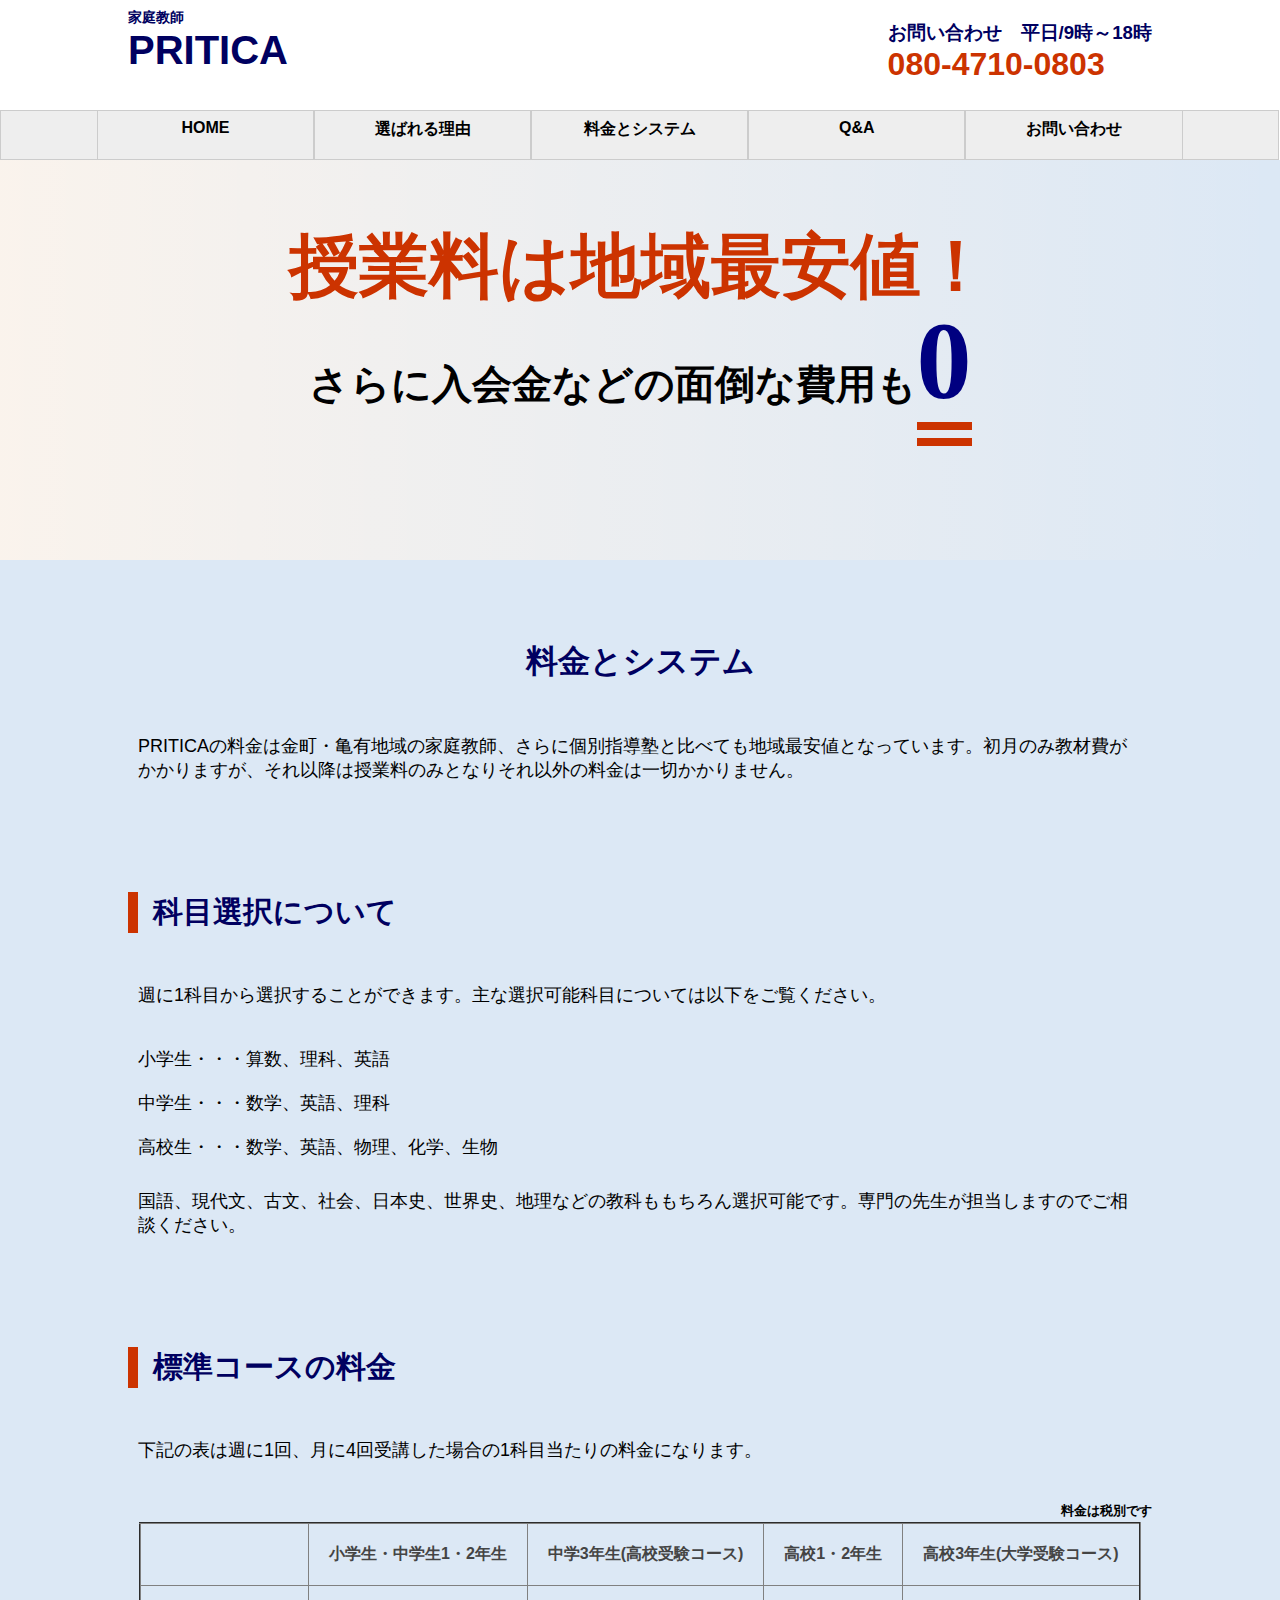
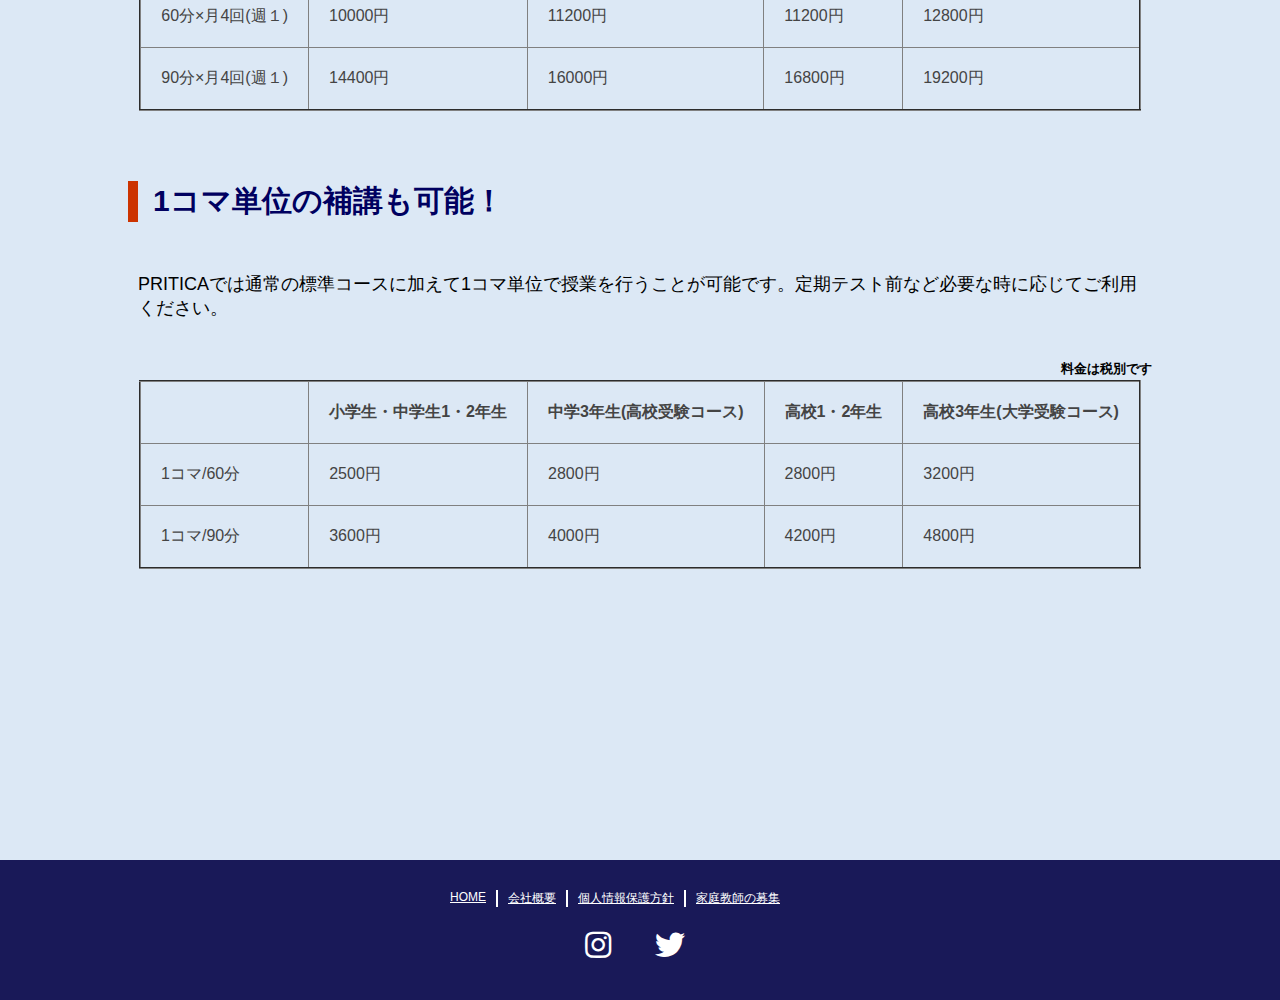
==== index.html/index2.html @ f02d09e0 "Add files via upload" ====
<!DOCTYPE html>
<html>
  <head>
    <link rel="stylesheet" href="css/stylesheet.css">

    <meta charset="utf-8">
    <meta name="viewport" content="width=device-width, initial-scale=1.0">
      <link href="https://use.fontawesome.com/releases/v5.15.1/css/all.css" rel="stylesheet">
    <script src="js/slick.min.js" type="text/javascript"></script>
    <script type="text/javascript" src="https://ajax.googleapis.com/ajax/libs/jquery/2.1.4/jquery.min.js"></script>
    <script type="text/javascript" src="js/jquery.bgswitcher.js"></script>
    <title>kateikyousi pritica</title>
  </head>
</html>
<body>
  <header>
      <div class="text1" id="btn2">
        <div class="left">
          <h2 class="serf"><span class="up serif">家庭教師</span><br><span class="down">PRITICA</span></h2>
        </div>

       <div class="right">
         <h3>お問い合わせ　平日/9時～18時</h3>
         <h1>080-4710-0803</h1>
       </div>

      <div class="mac">
        <span class="no-click">
          <li></li>
          <li></li>
          <li></li>
        </span>

      </div>
      </div>
    </header>
    <div class="bottons">
      <div class="empty1">
      <div class="botton">
        <a href="index.html">HOME</a>
      </div>
      <div class="botton">
        <a href="index.html" href="#1" class="btn">選ばれる理由</a>
      </div>
      <div class="botton">
        <a href="charge/index.html">料金とシステム</a>
      </div>
      <div class="botton">
        <a href="">Q&A</a>
      </div>
      <div class="botton">
        <a href="form/index.html">お問い合わせ</a>
      </div>
      </div>
    </div>
    <div class="content6">
      <div class="top2 serif">
        <div class="mac2">
          <ul class="click">
            <li><a href="index.html" class="btn">HOME</a></li>
            <li><a href="#1" class="btn">選ばれる理由</a></li>
            <li><a href="charge/index.html">料金とシステム</a></li>
            <li> <a href="form/index.html">お問い合わせ</a> </li>
            <li><p class="close">close</p></li>
          </ul>
        </div>
        <h1 class="serif">授業料は地域最安値！</h1>
        <h2>さらに入会金などの面倒な費用も<span>0</span> </h2>
      </div>
      <div class="table">
        <h1>料金とシステム</h1>
          <div class="text5">
        <p>PRITICAの料金は金町・亀有地域の家庭教師、さらに個別指導塾と比べても地域最安値となっています。初月のみ教材費がかかりますが、それ以降は授業料のみとなりそれ以外の料金は一切かかりません。</p>
          </div>
        <div class="text5">
          <h2>科目選択について</h2>
          <p>週に1科目から選択することができます。主な選択可能科目については以下をご覧ください。</p>
          <ul>
            <li>小学生・・・算数、理科、英語</li>
            <li>中学生・・・数学、英語、理科</li>
            <li>高校生・・・数学、英語、物理、化学、生物</li>
          </ul>
          <p>国語、現代文、古文、社会、日本史、世界史、地理などの教科ももちろん選択可能です。専門の先生が担当しますのでご相談ください。</p>
        </div>
        <div class="text5">
          <h2>標準コースの料金</h2>
          <p>下記の表は週に1回、月に4回受講した場合の1科目当たりの料金になります。</p>
          <h5>料金は税別です</h5>
        </div>
        <table border="2">
          <tr>
            <th></th>
            <th>小学生・中学生1・2年生</th>
            <th>中学3年生(高校受験コース)</th>
            <th>高校1・2年生</th>
            <th>高校3年生(大学受験コース)</th>
          </tr>
          <tr>
            <td>60分×月4回(週１)</td>
            <td>10000円</td>
            <td>11200円</td>
            <td>11200円</td>
            <td>12800円</td>
          </tr>
          <td>90分×月4回(週１)</td>
          <td>14400円</td>
          <td>16000円</td>
          <td>16800円</td>
          <td>19200円</td>
          </tr>
        </table>
        <div class="text5">
          <h2>1コマ単位の補講も可能！</h2>
          <p>PRITICAでは通常の標準コースに加えて1コマ単位で授業を行うことが可能です。定期テスト前など必要な時に応じてご利用ください。</p>
            <h5>料金は税別です</h5>
        </div>
        <table border="2">
          <tr>
            <th></th>
            <th>小学生・中学生1・2年生</th>
            <th>中学3年生(高校受験コース)</th>
            <th>高校1・2年生</th>
            <th>高校3年生(大学受験コース)</th>
          </tr>
          <tr>
            <td>1コマ/60分　　　</td>
            <td>2500円</td>
            <td>2800円</td>
            <td>2800円</td>
            <td>3200円</td>
          </tr>
          <td>1コマ/90分</td>
          <td>3600円</td>
          <td>4000円</td>
          <td>4200円</td>
          <td>4800円</td>
          </tr>
        </table>

      </div>
    </div>
    <footer>
      <div class="text4">
      <a href="#">HOME</a>
      <a href="#" class="footer">会社概要</a>
      <a href="#" class="footer">個人情報保護方針</a>
      <a href="#" class="footer">家庭教師の募集</a>
      </div>
        <div class="icon">
          <i class="fab fa-instagram"></i>
          <i class="fab fa-twitter"></i>
        </div>
    </footer>
    <script type="text/javascript" src="js/script.js"></script>
</body>
---- index.html/css/stylesheet.css ----
*{
  margin: 0px;
  padding: 0px;
}
body{
  font-family: "游ゴシック","游ゴシック体", 'Noto Sans Japanese',sans-serif;
  width: 100%;
}
.mac{
  display: none;
}
.click{
  display: none;
}
.serif{
  font-family:  ' MS 明朝', serif;
}
.empty{

  width: 100%;
  height: 18px;
  background-color:   #000060;
}
header{
  background-color: #fff;
  padding-bottom: 20px;
  width: 100%;
}
.up{
  font-size: 14px;
}
.down{
  font-size: 40px;
}
.text1{
  margin: 0 auto;
  width:80%;
  height: 90px;
}
.left h2{
  color: #000060;
}
.left{
  float: left;
  padding: 0px 0 0 0;
}
.right{
  float: right;
    padding: 20px 0 0 0;
}
.right h1{
  color: #CC3300;
}
.right h3{
  color: #000060;
}
.right2{
  float: right;
  background-color:  #6B8E23;
  background-color: #FFF;
  border-radius: 6px;
  margin:  30px 0px 0 30px;
  text-align: center;
}
.right2 a{
  color:navy;
  text-decoration: none;
}
.bannar2 i{
  font-size: 60px;
  color: #000060;
  float: left;
  padding:75px 10px 0 50px;
}
.bottons{
  background-color: #EEEEEE;
  width: 99.8%;
  height: 48px;
  border: 1px solid #CCCCCC;
}
.botton{
  background-color: ;
  text-align: center;
  flex: auto;
  width: 20%;
  height: 48px;
  border-left: 1px solid #CCCCCC;
  border-right: 1px solid #CCCCCC;
}
.empty1{
  width: 85%;
  height: 50px;
  display: flex;
  margin: 0 auto;
}
.botton a{
  font-weight: bold;
  display: block;
  padding-top: 8px;
  color: black;
  text-decoration: none;
  height: 48px;
}
.content1{
  height: 540px;
  background-color: white;
  width: 100%;
  margin: 0px auto;
  background:linear-gradient( 270deg,rgba(255, 255, 255, 0),rgba(255, 255, 255, 0.8)),url("3732299_l.jpg");
  background-size:cover;
  position: relative;
}
.top-botton{
  width: 60px;
  height: 60px;
  border-radius: 30px;
  background-color: #99CCFF;
  position: absolute;
  top: 85%;
  left: 90%;
  position: fixed;
  box-shadow: 0 0 4px gray;
  text-align: center;
}
.fa-angle-up{
  color: white;
  font-size: 50px;
  font-weight: normal;
  padding-top: 5px;
}
.top-left{
  float: left;
  width: 100%;
  height: 500px;
  padding-top: 80px;

}
.top-right{
  width: 10%;
  height: 360px;
  float: left;
  margin-top: 70px;
  margin-left: 70px;
  background-color: rgba(255, 255, 255, 0.7);
　border: 1px solid black;
display: none;
}
.top-right h2{
  color: #fff;
  font-size: 50px;
  padding: 40px 0 0 40px;
  text-align: left;
  background-color: #000060;
}
.top-right h3{
  color: #000060;
  font-size: 30px;
    padding: 40px 0 0 60px;
}
.top-right a{
  text-decoration: none;
  color: black;
}
.top-left h2{
  color: black;
  font-size: 45px;
  padding: 0px 80px;
}
.top-left br{
  display: none;
}
.top-left h3{
  font-size: 30px;
  padding: 60px  0 0 80px;
}
.span3{
  color:    #CC3300;
  font-size: 80px;
}

.bannars1{
  clear: both;
  width: 100%;
  height: 350px;
  background-color:rgba(240,240,240, 1);
    box-shadow: 0 0 4px gray;
    margin-top: 40px;
}
.bannar1{
  background:linear-gradient( 270deg,rgba(255, 255, 255, 0),rgba(240, 240, 240, 1)),url("4159829_s.jpg");
  width: 48%;
  height: 350px;

  float: right;

}
.bannar2{
  float: left;
  width: 52%;
  height: 300px;
}
.bannar2 h1{
  font-size: 80px;
  width: 100%;
  background-color: rgba(0, 0, 70, 1);

  color: white;
  padding: 0px 10px;
  margin: 0px 0px 0 60px;
  border-radius: 7px;
}
.span1{
  font-size: 40px;
  padding-right: 10px;

}
.san2{
  border-bottom:20px double #CC3300;
}
.bannar2 h2{

  width: 100%;
  padding: 20px 0 0 70px;

}
.bannars1 p,.bannars1 i{
  clear: both;
  text-align: center;
  color: #000060;
  margin:  0 auto;
  font-weight: bold;
}
.h2-1{
  font-size: 50px;
  color:#000060;
}
.bannars1{
  height: 170px;
  position: relative;
}
.bannar1{
  background:linear-gradient( 270deg,rgba(255, 255, 255, 0),rgba(240, 240, 240, 1)),url("4159829_ss.jpg");
  width: 44%;
  height: 170px;
  background-size: cover;

}
.bannar2{
  width: 52%;
  height: 120px;
}
.bannar2 h2{
  width: 300px;
  padding: 0px 0 0 60px;
  font-size: 18px;
  line-height: 0;
　　position: absolute;
}
.bannar2 i{
  font-size: 45px;
  color: #000060;
  float: left;
  padding:10px 0px 0 10px;
}
.bannar2 h1{
  font-size: 40px;
  width: 200px;
  padding: 0;
  margin-top: 10px;
  margin-left: 60px;
    color:  #CC3300;
    background-color: rgba(255, 0, 0, 0);
    z-index: 20
}
.bannar2 p{

  color: #000060;
  border: 2px solid #000060;
  padding: 0;
  font-size: 14px;
  background-color: #FFF;
  margin-left: 10px;
  margin-top: 2px;

}
.content2{
  margin-top: 40px;
  background-color:rgba(234, 230, 212, 0.8);
 display: block;
  width: 100%;
  height: 1100px;

}
.point{
  width: 300px;
  height: 180px;
  border-radius: 20px;
  background-color: rgba(0, 0, 70, 0.8);
  float: left;
  display: block;
    box-shadow: 0 0 7px gray;
}
.points h1{
  font-size: 100px;
  color: rgba(0, 0,70, 0.9);
  float: left;

}
.point2 span{
  font-size: 22px;
  color: #000060;
  font-weight: bold;
}
.points{
  display: block;
  width: 700px;
    margin: 0 auto;
  height: 240px;
  padding-top: 60px;
}
.content2{
  text-align: center;
  padding-top: 40px;
  color: rgba(0, 0, 70, 1);
  font-size: 25px;
}
.content2 h2{

}
.point h3{
  color: white;
  padding-top: 20px;
}
.point p{
  color: white;
  font-size: 15px;
  text-align: left;
  padding: 20px 30px 0 30px;
}
.points2{
  width: 80%;
  margin:  0 auto;
}
.point2{
  background-color: white;
  width: 44%;
  height: 400px;
  float: left;
  margin-left: 40px;
  border-left: 6px solid rgba(0, 0, 80, 1);
  border-radius: 10px;
}
.point2 h3{
  text-align: left;
  padding: 25px 30px 0 30px;
  font-size: 24px;
}
.point2 p{
  text-align: left;
  font-size: 17px;
  color: black;
  width: 300px;
  padding-left: 30px;
  padding-top: 30px;
}
.text2{
  font-size: 18px;
  width: 70%;
  margin: 0 auto;
  padding-bottom: 80px;
}
.content2 a{
  width: 80px;
  height: 30px;
  padding:8px  45px;
  border-radius: 18px;
  background-color: #CC3300;
  text-decoration: none;
  color: white;
  font-size: 22px;
}
.otoiawase{
  clear: left;
  padding-top: 60px;
}
.content3{
  width: 100%;
  height: 700px;
  background-color: rgba(20, 100,190 , 0.5);

}
.charge{
  width: 85%;
  margin:  0 auto;
  height: 600px;
  text-align: center;
  margin-top: 100px;
  border-radius: 15px;

}
.charge h1{
  padding-top: 50px;
  color: #FFF;
  font-size: 28px;
  border-radius: 10px;

}
.text2 h2{
  color: #CC3300;
  font-size: 30px;
  text-align: left;
  padding: 10px 0;
}
.text2 span{
  font-size: 60px;
}
.text2 h3{
  text-align: left;
  font-size: 30px;
}
.corse{
  border-radius: 8px;
  display: inline-block;
  height: 300px;
  width: 25%;
  padding:20px;
  margin: 7px;
  margin-top: 70px;
  background-color: white;
  position: relative;
    box-shadow: 0 0 4px gray;
}
.corse h2{
  color: rgba(0, 0, 70, 1);
}
.shou{
  background-color: rgba(255, 255, 230, 0.5);
}
.tyuu{
  background-color: rgba(255, 240, 255, 0.5);
}
.kou{
  background-color: rgba(230, 255, 255, 0.5);

}
.shou img{
  width: 300px;
  height: 200px;
}
.tyuu img{
  width: 300px;
  height:200px;
  padding-right:  100px;
}
.kou img{
  width: 300px;
  height: 200px;
  padding-right: 20px;
}
.text3{
  background-color: rgba(240, 240, 240, 1);
  width: 100%;
  height: 110px;
  margin-top: 150px;
  border-radius: 0 0 0px 0px;
  position: absolute;
  top: 60px;
  right: 0px;
}
.text3 h3{
  font-size: 16px;
  font-weight: bold;
  color: rgba(0, 0, 70, 1);
  padding-top: 10px;
}
.text3 p{
  text-align: center;
  padding-top: 5px;
  padding-left: 14px;
}
.text3 span{
  font-size: 35px;
  color: #CC3300;
}
.botton2{
  background-color: #CC3300;
  width: 320px;
  height: 40px;
  border-radius: 20px;
  margin: 60px auto;
  padding-top: 7px;
}
.content3 a{
  text-decoration: none;
  color: white;
  font-size: 20px;

}
.content4{
  width: 83%;
  height: 180px;
  margin: 60px auto;
}
.bannar3,.bannar4{
  width: 47%;
  height: 180px;
  border-radius: 5px;
  box-shadow: 0 0 4px gray;
  float: left;
}
.bannar4{
  float: right;
}
.bannar3-right{
  background:linear-gradient( 270deg,rgba(255, 255, 255, 0),rgba(255, 255, 255, 1)),url("303227_ss.jpg");
  background-size:cover;
  width: 45%;
  height: 180px;
  float: right;
}
.bannar3-left{
  float: left;
  color: #000060;
  padding: 20px;
}
.bannar3-left h2{
  padding-top: 10px;
  font-size: 40px;
  font-family: "ヒラギノ角ゴシック";
  font-weight: 900;
  line-height: 48px;
  border-bottom:  #CC3300 solid 3px;
}
.bannar4{


  height: 180px;
}
.bannar4-left{
  float: right;
  width: 55%;
  height: 180px;
  background:linear-gradient(270deg,rgba(255, 255, 255, 0.0),rgba(255, 245, 235, 0.7)),url("303227_s.jpg");
  background-size:cover;
}
.bannar4-right{
  height: 180px;
  width: 45%;
  float: left;
  background-color: rgba(255, 245, 235, 1);
}
.bannar4-right h1{
  padding: 20px 20px 10px 20px;
  color: #CC3300 ;
  font-size: 40px;
  line-height: 48px;
  font-family: serif;
}
.bannar4-right p{
  color: black;
  font-weight: bold;
  padding-left: 20px;
}
.content5{
  width: 100%;
  height: 450px;
}
.call{
  width: 83%;
  text-align: center;
  margin: 0 auto;
  padding-bottom: 100px;
}
.call h1{
  color: #000060;
  padding-top: 10px;
}
.call a{
  display: inline-block;
  text-decoration: none;
  color: white;
  background-color: #CC3300 ;
  border-radius: 10px;
  width: 30%;
  height: 80px;
  padding: 10px 20px;
  font-size: 27px;
  margin: 10px;
  margin-top: 40px;
  font-weight: bold;
}
.call h3{
  margin-top: 60px;
  color: #000060;
}
.call h2{
  font-size: 35px;
  color:  #CC3300 ;
}
.call-h1 br{
  display: none;
}
footer{
  width: 100%;
  height: 140px;
  background-color: rgba(0, 0, 70,0.9);
}
.text4{
  margin: 0 auto;
  width: 400px;
  height: 50px;
}
.text4 a{
  float: left;
  color: white;
  padding:0px 10px;
  margin: 30px 0px 0 0;
  font-size: 12px;
}
.footer{
  border-left: 2px solid #FFF;
}
.icon i{
  color: #FFF;
  font-size: 30px;
  padding: 20px 20px;
}
.icon{
  width: 150px;
  height: 50px;
  margin: 0 auto;
}
.content6{
  height: 2300px;
  width: 100%;
  background-color:    rgba(20, 100,190 , 0.15);
  color: black;
}
.top2{
  width: 100%;
  height: 400px;
  color:   #CC3300;
  background:linear-gradient(270deg,rgba(255, 255, 255, 0.0),rgba(255, 245, 235, 0.86)),url("319930_ms.jpg");
  background-size: cover;
  text-align: center;
}
.top2 h1{
  font-size: 70px;
  padding: 60px 0 40px 0;
}
.top2 h2{
  font-size: 40px;
  color: black;
}
.top2 span{
  font-size: 110px;
  color:  #000080;
  line-height: 15px;
  border-bottom: 24px double #CC3300;
  padding-bottom: 0;
}
.table{
  margin: 0 auto;
  height: 1900px;
  width: 100%;
  display: block;
}
.table h1{
  color: #000060;
  text-align: center;
  padding: 80px 0  40px 0;
}
.text5{
  width: 80%;
  margin: 0 auto;
}
.text5 h2{
  font-size: 30px;
  padding-left: 15px;
  border-left: 10px solid #CC3300;
  color: #000060;
  margin-top: 70px;
  margin-bottom: 40px;
}
.text5 p{
  font-size: 18px;
  padding: 10px;
  font-family: sans-serif;
  padding-bottom: 40px;
}
.text5 li{
  padding-left: 10px;
  font-size: 18px;
  font-family: sans-serif;
  list-style: none;
  padding-bottom: 20px;
}
table{
  color: #444;
  border-collapse: collapse;
  margin: 0 auto;
    margin-bottom: 50px;
    margin-top: 20px;
    clear: right;
}
th{
  padding: 20px;
}
td{
  padding: 20px;
}
.text5 h5{
  float: right;
}
@media(max-width:1200px){
  .content4{
    width: 96%;
  }
  .shou img{
    width: 240px;
    height: 160px;
  }
  .tyuu img{
    width: 240px;
    height: 160px;
    padding-left: 10px;
  }
  .kou img{
    width: 240px;
    height: 160px;
    padding-right: 20px;
  }
}
@media(max-width:1100px){
  .span1{
    display: none;
  }
  .bannar2{
    width: 45%;
  }
  .bannar4-left{
    width: 45%;
  }
  .bannar4-right{
    width: 55%;
  }
  .call{
    width: 94%;
  }

}
@media(max-width:1000px){
  .bannar3,.bannar4{
    width: 48%;
  }
  .bannar3-left h2{
    font-size: 35px;
  }
  .points2{
    width: 90%;
  }
}
@media(max-width:950px){
  .points2{
    width: 90%;
  }
  .charge{
    width: 90%;
  }
  .text3 span{
    font-size: 32px;
  }
}
@media(max-width:900px){
  .bannars1{
    height: 250px;
  }
  .bannar1{
    background:linear-gradient( 270deg,rgba(255, 255, 255, 0),rgba(240, 240, 240, 1)),url("4159829_s.jpg");
    width: 46%;
    height: 250px;
  }
  .bannar2{
    width: 54%;
    height: 200px;
  }
  .bannar2 h2{
    width: 500px;
    padding: 0px 0 0 60px;
  }
  .bannar2 i{
    font-size: 60px;
    color: #000060;
    float: left;
    padding:35px 10px 0 50px;
  }
  .bannar2 h1{
    font-size: 65px;
    width: 340px;
  }
}
@media(max-width:880px){

  .points2{
    width: 70%;
    margin:  0 auto;
  }
  .point2{
    background-color: white;
    width: 80%;
    height: 350px;
    margin-top: 40px;
    margin-left: 50px;
  }
  .content2{
    height: 1700px;
  }
  .point2 p{
    padding-left: 60px;
  }
  .point2 h3{
    padding-left: 60px;
  }
  .text2{
    padding-bottom: 20px;
  }
  .call a{
    width: 35%;
  }
  .bannar3-right{
    width: 40%;
    height: 180px;
    background:linear-gradient( 270deg,rgba(255, 255, 255, 0),rgba(255, 255, 255, 1)),url("1597856_sss.jpg");
    background-size:cover;
  }
  .text3 span{
    font-size: 30px;
  }
}
@media(max-width:810px){
  .corse{
    height: 300px;
    width: 60%;
  }
  .content3{
    height: 1400px;
  }
  .tyuu img{
    width: 240px;
    height: 160px;
    padding-left: 100px;
  }
  .bannar3{
    float: none;
    width: 80%;
    margin: 20px auto;
  }
  .bannar4{
    float: none;
    width: 80%;
    margin: 20px auto;
  }
  .content4{
    height: 400px;
  }
  .bannar3-left h2{
    font-size: 40px;
  }
  .bannar3-right{
    width: 56%;
  }
  .bannar4-right h1{
    font-size: 45px;
    line-height: 50px;
    padding-left: 40px;
  }
  .bannar4-right p{
    padding-left: 40px;
  }
  .bannar4-left{
    width: 55%;
  }
  .bannar4-right{
    width: 45%;
  }
  .top-botton{
    left: 84%;
  }
}
@media(max-width:760px){
  .call a{
    width: 40%;
  }
  .h2-1{
    font-size: 40px;
    padding-top: 40px;
  }
  .bannars1{
    height: 220px;
    width: 94%;
    margin: 0 auto;
      border-radius: 12px;
  }
  .bannar1{
    background:linear-gradient( 270deg,rgba(255, 255, 255, 0),rgba(240, 240, 240, 1)),url("4159829_ss.jpg");
    width: 48%;
    height: 220px;
    border-radius: 15px;
  }
  .bannar2{
    width: 52%;
    height: 170px;
      border-radius: 15px;
  }
  .bannar2 h2{
    width: 500px;
    padding: 0px 0 0 60px;
  }
  .bannar2 i{
    font-size: 50px;
    color: #000060;
    float: left;
    padding:35px 10px 0 50px;
  }
  .bannar2 h1{
    font-size: 50px;
    width: 300px;
  }
  .bannar3-right{
    width: 52%;
  }
  .bannar4-left{
    width: 51%;
  }
  .bannar4-right{
    width: 49%;
  }

  .content1{
    height: 300px;
  }
  .top-left{
    padding-top: 50px;
    width: 100%;
    height: 300px;
  }
  .top-left h3{
    font-size: 16px;
    padding: 25px 30px 0 20px;

  }
  .top-left br{

  }
  .top-left h2{
    font-size: 20px;
    padding-left: 20px;
  }
  .span3{
    font-size: 46px;

  }
}
@media(max-width:700px){
  .call a{
    font-size: 22px;
    width: 40%;
    padding-top: 20px;
    padding: 10px 10px;
  }
  .point{
    float: none;
    clear: both;
    margin: 0 auto;
    padding: 0;
    height: 165px;
    width: 70%;
  }
  .points h1{
    float: none;
    clear: left;
    text-align: center;
    width: 100px;
    height: 100px;
    margin: 0 auto;
      padding-bottom: 20px;
  }
  .point p{
    font-size: 15px;
    padding-top: 10px;
  }
  .points{
    height: 500px;
    width: 80%;
  }
  .content2{
    height: 1750px;
  }
  .top-left{
    height: 360px;
  }
  .botton a{
    font-size: 14px;
  }
  .top-left{
    padding-top: 20px;
  }
}
@media(max-width:670px){
  .point2 p{
    padding-left: 30px;
  }
  .point2 h3{
    padding-left: 30px;
  }
  .bannar4-right h1{
    font-size: 45px;
    line-height: 50px;
    padding-left: 20px;
  }
  .bannar4-right p{
    padding-left: 20px;
  }
  .bannar3-left{
    width: 50%;
  }
  .bannar3-right{
    width: 40%;
  }
  .bannar4-left{
    width: 48%;
  }
  .bannar4-right{
    width: 52%;
  }
  .content1{
    height: 400px;
  }
  .tyuu img{
    width: 240px;
    height: 160px;
    padding-left: 50px;
  }

}
@media(max-width:640px){
  .bannar2 h2{
    padding-left: 30px;
    font-size: 32px;
  }
  .bannar2 i{
    padding-left: 20px;
    padding-top: 20px;
  }
  .bannar2 h1{
    margin-left: 30px;
  }
  .bannar4-right h1{
    font-size: 40px;
  }
  .right{
    display: none;
  }
  .mac{
    display: block;
    float: right;

  }
  .click{
    display: none;
  }
  .no-click{
    display: block;
  }
  .click.active{
    display: block;
  }
  .no-click li.active{
    display: none;
  }
  .click{
    background-color:white;
    width: 100%;
    display:none;
    float: right;
    height: 222px;
    position: absolute;
    z-index: 10;
  }
  header{
    border-bottom: 1px solid #BBB;
  }
  .content1{
    position: relative;
  }
  .click a{
    padding: 10px 20px;
    color: black;
    display: block;
    text-align: left;
    font-weight: bold;
    border-bottom: 1px solid #BBB;
    text-decoration: none;

  }
  .click p{
    font-weight: bold;
    text-align: center;
    padding-top: 5px;
  }
  .click li{
    list-style: none;
  }
  .bottons{
    display: none;
  }
  .text1{
    height: 60px;
    width: 100%;
  }
  .text1 h2{
    padding-left: 10px;
  }
  .text1{
   line-height: 35px;
  }
  .no-click{
    float: right;
    display: block;
    width: 70px;
    height: 80px;
    background-color: rgba(0, 0, 70,1);
  }
  .no-click li{
  margin:  0 auto;
    display: block;
    list-style: none;
    background-color: white;
    width: 40px;
    height: 3px;
  }
  .no-click li:nth-child(1){
    margin-top: 20px;
  }
  .no-click li:nth-child(2){
    margin-top: 10px;
    height: 3.5px;
  }
  .no-click li:nth-child(3){
    margin-top: 10px;
  }
}
@media(max-width:600px){
  .shou img{
    width: 180px;
    height: 120px;
  }
  .tyuu img{
    width: 180px;
    height: 120px;
    padding-left: 10px;
  }
  .kou img{
    width: 180px;
    height: 120px;
    padding-right: 20px;
  }
  .text3{
    background-color: rgba(240, 240, 240, 1);
    width: 100%;
    height: 110px;
    margin-top: 150px;
    border-radius: 0 0 0px 0px;
    position: absolute;
    top: 30px;
    right: 0px;
  }
  .corse{
    height: 260px;
  }
  .content1{
    height: 300px;
  }
  .top-left{
    padding-top: 50px;
    width: 100%;
    height: 300px;
  }
  .top-left h3{
    font-size: 16px;
    padding: 25px 30px 0 20px;

  }
  .top-left br{

  }
  .top-left h2{
    font-size: 20px;
    padding-left: 20px;
  }
  .span3{
    font-size: 46px;

  }
  .right h1{
    font-size: 28px;
  }
  .right h3{
    font-size: 17px;
  }
  .point2 p{
    font-size: 15px;
  }
  .point2{
    width: 90%;
    margin-left: 16px;
  }
  .tyuu img{
    width: 240px;
    height: 160px;
    padding-left:40px;
  }
  .points2{
    width: 80%;
  }
  .bannar3{
    width: 90%;
  }
  .bannar4{
    width: 90%;
  }
  .call h1{
    font-size: 27px;
  }
  .call a{
    font-size: 20px;
    width: 40%;
    padding: 0px 10px;
    padding-top: 20px;
  }
}
@media(max-width:520px){
  .bannar2 i{
    font-size: 40px;
    padding-top: 30px;
  }
  .bannar2 h2{
    font-size: 30px;
  }
  .top-left h3{
    font-size: 16px;
    padding: 25px 30px 0 20px;
    display: none;
  }
  .top-left{
    width: 100%;
  }
  .top-left br{
    display: block;
  }
  .bannars1{
    height: 170px;
    position: relative;
  }
  .bannar1{
    background:linear-gradient( 270deg,rgba(255, 255, 255, 0),rgba(240, 240, 240, 1)),url("4159829_ss.jpg");
    width: 44%;
    height: 170px;
    background-size: cover;

  }
  .bannar2{
    width: 52%;
    height: 120px;
  }
  .bannar2 h2{
    width: 300px;
    padding: 0px 0 0 60px;
    font-size: 18px;
    line-height: 0;
　　position: absolute;
  }
  .bannar2 i{
    font-size: 45px;
    color: #000060;
    float: left;
    padding:10px 0px 0 10px;
  }
  .bannar2 h1{
    font-size: 40px;
    width: 200px;
    padding: 0;
    margin-top: 10px;
    margin-left: 60px;
      color:  #CC3300;
      background-color: rgba(255, 0, 0, 0);
      z-index: 20
  }
  .bannar2 p{

    color: #000060;
    border: 2px solid #000060;
    padding: 0;
    font-size: 14px;
    background-color: #FFF;
    margin-left: 10px;
    margin-top: 2px;

  }
  .content2{
    font-size: 19px;
    height: 1700px;
  }
  .point2{
    width: 96%;
    padding-left: 0px;
  }
  .point2 h3{

  }
  .point2 p{
    width: 80%;
    font-size: 14px;

  }
  .points2{
    width: 90%;
  }
  .content2 a{
    font-size: 20px;
    width: 70px;
    height: 25px;
    padding: 8px 40px;
  }
  .tyuu img{
    padding-left: 10px;
  }
  .kou img{
    padding-left: 0px;
  }
  .bannar3,.bannar4{
    height: 150px;
  }
  .bannar3-left h2{
    font-size: 29px;
    line-height: 30px;
  }
  .bannar3-right{
    width: 37%;
    height: 150px;
  }
  .bannar4-right h1{
    font-size: 30px;
    line-height: 34px;
  }
  .bannar4-right{
    height: 150px;
  }
  .bannar4-left{
    height: 150px;
  }
  .call h1{
    font-size: 25px;
  }
  .call-h1 br{
    display: block;
  }
  .call a{
    width: 70%;
  }
  .content5{
    height: 600px;
  }
  .content4{
    height: 350px;
  }
}
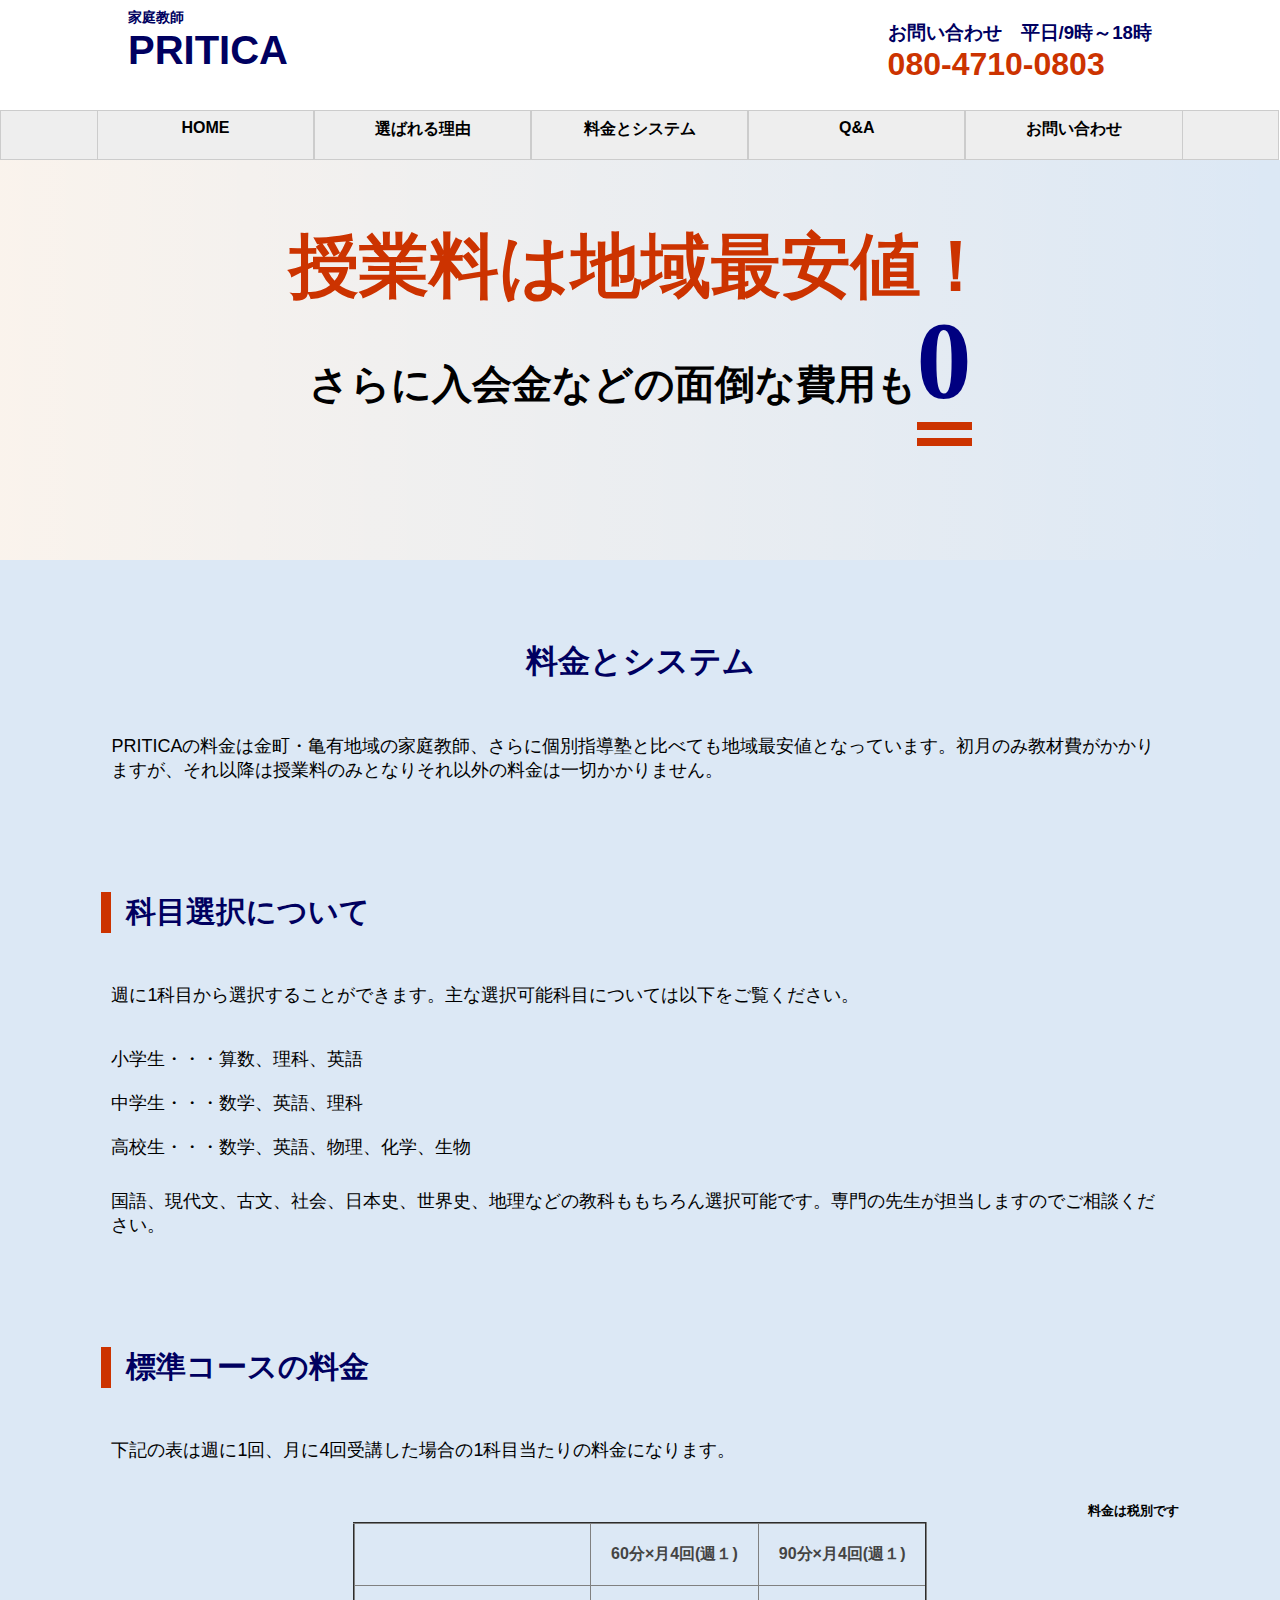
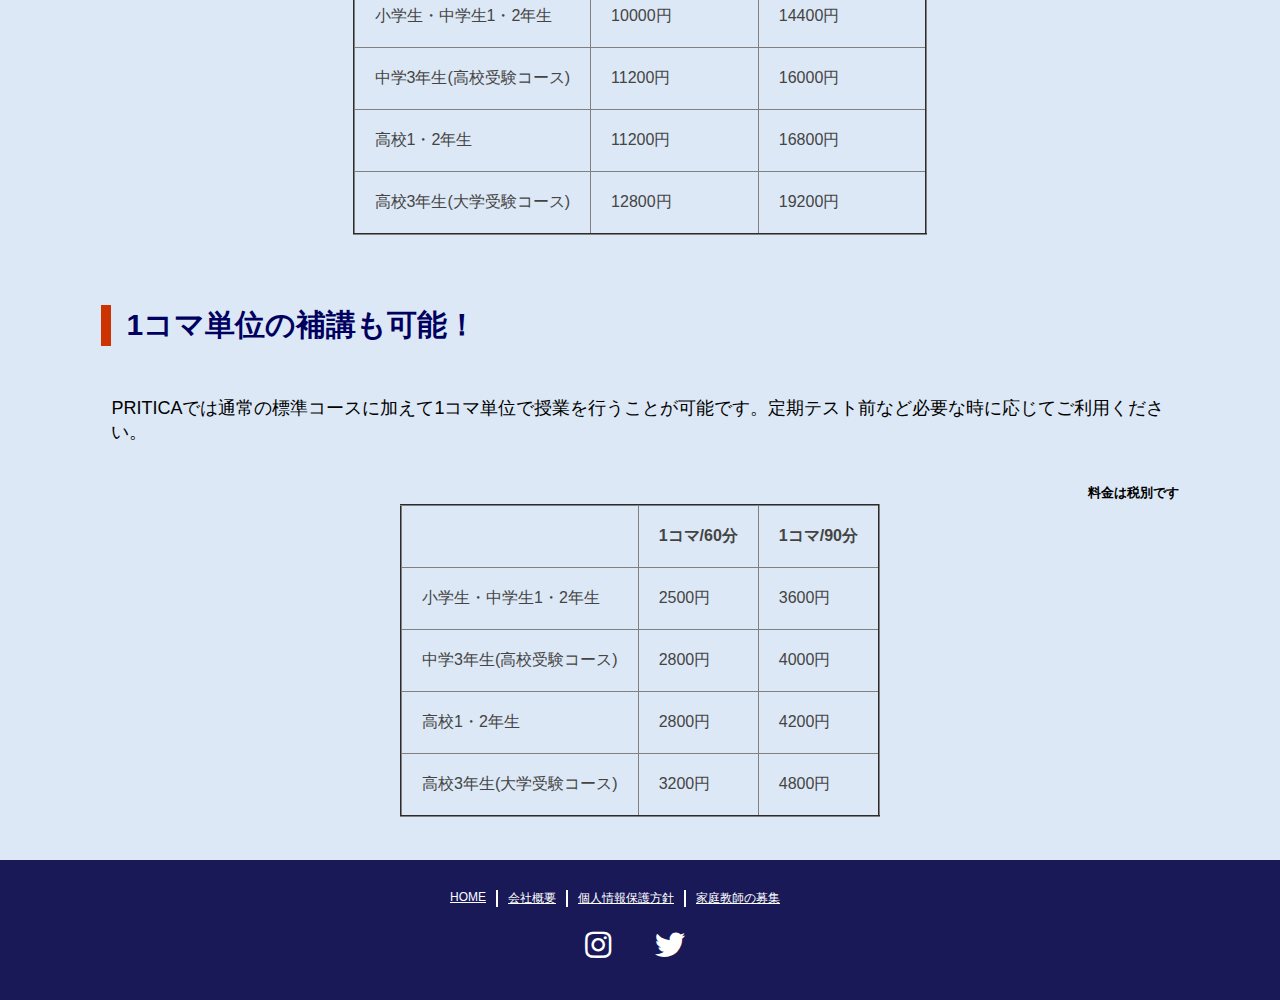
==== commit 1ea5a903: "Add files via upload" ====
--- a/index.html/index2.html
+++ b/index.html/index2.html
@@ -89,23 +89,27 @@
         </div>
         <table border="2">
           <tr>
-            <th></th>
-            <th>小学生・中学生1・2年生</th>
-            <th>中学3年生(高校受験コース)</th>
-            <th>高校1・2年生</th>
-            <th>高校3年生(大学受験コース)</th>
+          <th></th>
+          <th>60分×月4回(週１)</th>
+          <th>90分×月4回(週１)</th>
           </tr>
           <tr>
-            <td>60分×月4回(週１)</td>
-            <td>10000円</td>
-            <td>11200円</td>
-            <td>11200円</td>
-            <td>12800円</td>
+          <td>小学生・中学生1・2年生</td>
+          <td>10000円</td>
+          <td>14400円</td>
           </tr>
-          <td>90分×月4回(週１)</td>
-          <td>14400円</td>
+          <td>中学3年生(高校受験コース)</td>
+          <td>11200円</td>
           <td>16000円</td>
+          </tr>
+          <tr>
+          <td>高校1・2年生</td>
+          <td>11200円</td>
           <td>16800円</td>
+          </tr>
+          <tr>
+          <td>高校3年生(大学受験コース)</td>
+          <td>12800円</td>
           <td>19200円</td>
           </tr>
         </table>
@@ -114,29 +118,33 @@
           <p>PRITICAでは通常の標準コースに加えて1コマ単位で授業を行うことが可能です。定期テスト前など必要な時に応じてご利用ください。</p>
             <h5>料金は税別です</h5>
         </div>
+      
         <table border="2">
           <tr>
-            <th></th>
-            <th>小学生・中学生1・2年生</th>
-            <th>中学3年生(高校受験コース)</th>
-            <th>高校1・2年生</th>
-            <th>高校3年生(大学受験コース)</th>
+          <th></th>
+          <th>1コマ/60分</th>
+          <th>1コマ/90分</th>
           </tr>
           <tr>
-            <td>1コマ/60分　　　</td>
-            <td>2500円</td>
-            <td>2800円</td>
-            <td>2800円</td>
-            <td>3200円</td>
+          <td>小学生・中学生1・2年生</td>
+          <td>2500円</td>
+          <td>3600円</td>
           </tr>
-          <td>1コマ/90分</td>
-          <td>3600円</td>
+          <td>中学3年生(高校受験コース)</td>
+          <td>2800円</td>
           <td>4000円</td>
+          </tr>
+          <tr>
+          <td>高校1・2年生</td>
+          <td>2800円</td>
           <td>4200円</td>
+          </tr>
+          <tr>
+          <td>高校3年生(大学受験コース)</td>
+          <td>3200円</td>
           <td>4800円</td>
           </tr>
         </table>
-
       </div>
     </div>
     <footer>
--- a/index.html/css/stylesheet.css
+++ b/index.html/css/stylesheet.css
@@ -145,22 +145,6 @@
 　border: 1px solid black;
 display: none;
 }
-.top-right h2{
-  color: #fff;
-  font-size: 50px;
-  padding: 40px 0 0 40px;
-  text-align: left;
-  background-color: #000060;
-}
-.top-right h3{
-  color: #000060;
-  font-size: 30px;
-    padding: 40px 0 0 60px;
-}
-.top-right a{
-  text-decoration: none;
-  color: black;
-}
 .top-left h2{
   color: black;
   font-size: 45px;
@@ -170,12 +154,14 @@
   display: none;
 }
 .top-left h3{
+  width: 90%;
   font-size: 30px;
   padding: 60px  0 0 80px;
 }
 .span3{
   color:    #CC3300;
   font-size: 80px;
+
 }
 
 .bannars1{
@@ -209,13 +195,13 @@
   margin: 0px 0px 0 60px;
   border-radius: 7px;
 }
-.span1{
-  font-size: 40px;
-  padding-right: 10px;
-
-}
-.san2{
-  border-bottom:20px double #CC3300;
+.span4{
+  border-bottom: solid #000060 4px;
+
+}
+.span2{
+  font-size: 70px;
+  padding-left: 10px;
 }
 .bannar2 h2{
 
@@ -235,51 +221,51 @@
   color:#000060;
 }
 .bannars1{
-  height: 170px;
+  height: 270px;
   position: relative;
 }
 .bannar1{
   background:linear-gradient( 270deg,rgba(255, 255, 255, 0),rgba(240, 240, 240, 1)),url("4159829_ss.jpg");
-  width: 44%;
-  height: 170px;
+  width: 38%;
+  height: 270px;
   background-size: cover;
 
 }
 .bannar2{
-  width: 52%;
-  height: 120px;
+  width: 62%;
+  height: 220px;
 }
 .bannar2 h2{
-  width: 300px;
-  padding: 0px 0 0 60px;
-  font-size: 18px;
+  width: 1000px;
+  padding: 0px 0 0 120px;
+  font-size: 30px;
   line-height: 0;
 　　position: absolute;
 }
 .bannar2 i{
-  font-size: 45px;
+  font-size: 70px;
   color: #000060;
   float: left;
-  padding:10px 0px 0 10px;
+  padding:20px 0px 0 20px;
 }
 .bannar2 h1{
-  font-size: 40px;
-  width: 200px;
+  font-size: 30px;
+  width: 70%;
   padding: 0;
   margin-top: 10px;
-  margin-left: 60px;
+  margin-left: 120px;
     color:  #CC3300;
     background-color: rgba(255, 0, 0, 0);
     z-index: 20
 }
 .bannar2 p{
-
+  width: 60%;
   color: #000060;
   border: 2px solid #000060;
-  padding: 0;
-  font-size: 14px;
+  padding: 3px 0;
+  font-size: 20px;
   background-color: #FFF;
-  margin-left: 10px;
+  margin-left: 120px;
   margin-top: 2px;
 
 }
@@ -662,8 +648,9 @@
 .table{
   margin: 0 auto;
   height: 1900px;
-  width: 100%;
+  width: 99%;
   display: block;
+  margin: 0 auto;
 }
 .table h1{
   color: #000060;
@@ -671,7 +658,7 @@
   padding: 80px 0  40px 0;
 }
 .text5{
-  width: 80%;
+  width: 85%;
   margin: 0 auto;
 }
 .text5 h2{
@@ -730,14 +717,47 @@
     height: 160px;
     padding-right: 20px;
   }
-}
-@media(max-width:1100px){
   .span1{
     display: none;
   }
-  .bannar2{
-    width: 45%;
-  }
+  .bannar2 h2{
+    width: 1000px;
+    padding: 0px 0 0 80px;
+    font-size: 30px;
+    line-height: 0;
+  　　position: absolute;
+  }
+  .bannar2 i{
+    font-size: 70px;
+    color: #000060;
+    float: left;
+    padding:20px 0px 0 20px;
+  }
+  .bannar2 h1{
+    font-size: 30px;
+    width: 70%;
+    padding: 0;
+    margin-top: 10px;
+    margin-left: 80px;
+      color:  #CC3300;
+      background-color: rgba(255, 0, 0, 0);
+      z-index: 20
+  }
+  .bannar2 p{
+    width: 60%;
+    color: #000060;
+    border: 2px solid #000060;
+    padding: 3px 0;
+    font-size: 20px;
+    background-color: #FFF;
+    margin-left: 80px;
+    margin-top: 2px;
+
+  }
+}
+@media(max-width:1100px){
+
+
   .bannar4-left{
     width: 45%;
   }
@@ -770,6 +790,23 @@
   .text3 span{
     font-size: 32px;
   }
+  .top-left h2{
+    color: black;
+    font-size: 38px;
+    padding: 0px 45px;
+  }
+  .top-left br{
+    display: none;
+  }
+  .top-left h3{
+    font-size: 26px;
+    padding: 60px  0 0 45px;
+  }
+  .span3{
+    color:    #CC3300;
+    font-size: 70px;
+
+  }
 }
 @media(max-width:900px){
   .bannars1{
@@ -777,26 +814,27 @@
   }
   .bannar1{
     background:linear-gradient( 270deg,rgba(255, 255, 255, 0),rgba(240, 240, 240, 1)),url("4159829_s.jpg");
-    width: 46%;
+    width: 40%;
     height: 250px;
   }
   .bannar2{
-    width: 54%;
+    width: 60%;
     height: 200px;
   }
   .bannar2 h2{
     width: 500px;
-    padding: 0px 0 0 60px;
+    padding: 0px 0 0 80px;
   }
   .bannar2 i{
     font-size: 60px;
     color: #000060;
     float: left;
-    padding:35px 10px 0 50px;
+
   }
   .bannar2 h1{
     font-size: 65px;
-    width: 340px;
+    width: 100%;
+
   }
 }
 @media(max-width:880px){
@@ -808,7 +846,7 @@
   .point2{
     background-color: white;
     width: 80%;
-    height: 350px;
+    height: 370px;
     margin-top: 40px;
     margin-left: 50px;
   }
@@ -836,6 +874,84 @@
   .text3 span{
     font-size: 30px;
   }
+  .content6{
+    height: 2300px;
+    width: 100%;
+    background-color:    rgba(20, 100,190 , 0.15);
+    color: black;
+  }
+  .top2{
+    width: 100%;
+    height: 300px;
+  }
+  .top2 h1{
+    font-size: 44px;
+    padding: 60px 0 40px 0;
+  }
+  .top2 h2{
+    font-size: 24px;
+  }
+  .top2 span{
+    font-size:70px;
+    border-bottom: 18px double #CC3300;
+    padding-bottom: 0;
+  }
+  .table{
+    margin: 0 auto;
+    height: 1300px;
+    width: 100%;
+    display: block;
+  }
+  .table h1{
+    color: #000060;
+    text-align: center;
+    padding: 80px 0  40px 0;
+  }
+  .text5{
+    width: 80%;
+    margin: 0 auto;
+  }
+  .text5 h2{
+    font-size: 25px;
+    padding-left: 15px;
+    border-left: 10px solid #CC3300;
+    color: #000060;
+    margin-top: 70px;
+    margin-bottom: 40px;
+  }
+  .text5 p{
+    font-size: 17px;
+    padding: 10px;
+    font-family: sans-serif;
+    padding-bottom: 40px;
+  }
+  .text5 li{
+    padding-left: 10px;
+    font-size: 18px;
+    font-family: sans-serif;
+    list-style: none;
+    padding-bottom: 20px;
+  }
+  table{
+    color: #444;
+    border-collapse: collapse;
+    margin: 0 auto;
+      margin-bottom: 50px;
+      margin-top: 20px;
+      clear: right;
+  }
+  th{
+    padding: 10px;
+    font-size: 14px;
+  }
+  td{
+    padding: 10px;
+    font-size: 14px;
+  }
+  .text5 h5{
+    float: right;
+    font-size: 12px;
+  }
 }
 @media(max-width:810px){
   .corse{
@@ -843,7 +959,7 @@
     width: 60%;
   }
   .content3{
-    height: 1400px;
+    height: 1500px;
   }
   .tyuu img{
     width: 240px;
@@ -907,6 +1023,8 @@
     height: 220px;
     border-radius: 15px;
   }
+
+
   .bannar2{
     width: 52%;
     height: 170px;
@@ -920,11 +1038,23 @@
     font-size: 50px;
     color: #000060;
     float: left;
-    padding:35px 10px 0 50px;
+      padding-left: 10px;
+      padding-top: 10px;
+
   }
   .bannar2 h1{
-    font-size: 50px;
-    width: 300px;
+    font-size: 45px;
+    width: 500px;
+    padding-top: 5px;
+    margin-left: 0;
+    line-height: 75px;
+  }
+  .span2{
+    font-size: 55px;
+  }
+  .bannar2 p{
+    margin-left: 60px;
+    padding: 0 ;
   }
   .bannar3-right{
     width: 52%;
@@ -960,6 +1090,7 @@
     font-size: 46px;
 
   }
+
 }
 @media(max-width:700px){
   .call a{
@@ -997,13 +1128,13 @@
     height: 1750px;
   }
   .top-left{
-    height: 360px;
+    height: 300px;
   }
   .botton a{
     font-size: 14px;
   }
   .top-left{
-    padding-top: 20px;
+    padding-top: 50px;
   }
 }
 @media(max-width:670px){
@@ -1033,9 +1164,6 @@
   .bannar4-right{
     width: 52%;
   }
-  .content1{
-    height: 400px;
-  }
   .tyuu img{
     width: 240px;
     height: 160px;
@@ -1045,12 +1173,13 @@
 }
 @media(max-width:640px){
   .bannar2 h2{
-    padding-left: 30px;
-    font-size: 32px;
+    padding-left: 60px;
+    padding-top: 10px;
+    font-size: 22px;
   }
   .bannar2 i{
-    padding-left: 20px;
-    padding-top: 20px;
+    padding-left: 10px;
+    padding-top: 10px;
   }
   .bannar2 h1{
     margin-left: 30px;
@@ -1115,20 +1244,26 @@
     display: none;
   }
   .text1{
-    height: 60px;
+    height: 45px;
     width: 100%;
   }
   .text1 h2{
     padding-left: 10px;
   }
+  .up{
+    font-size: 12px;
+  }
+  .down{
+    font-size: 34px;
+  }
   .text1{
-   line-height: 35px;
+   line-height: 27px;
   }
   .no-click{
     float: right;
     display: block;
     width: 70px;
-    height: 80px;
+    height: 65px;
     background-color: rgba(0, 0, 70,1);
   }
   .no-click li{
@@ -1172,11 +1307,11 @@
     margin-top: 150px;
     border-radius: 0 0 0px 0px;
     position: absolute;
-    top: 30px;
+    top: 24px;
     right: 0px;
   }
   .corse{
-    height: 260px;
+    height: 300px;
   }
   .content1{
     height: 300px;
@@ -1184,7 +1319,7 @@
   .top-left{
     padding-top: 50px;
     width: 100%;
-    height: 300px;
+    height: 260px;
   }
   .top-left h3{
     font-size: 16px;
@@ -1197,10 +1332,10 @@
   .top-left h2{
     font-size: 20px;
     padding-left: 20px;
+    padding-right: 0;
   }
   .span3{
     font-size: 46px;
-
   }
   .right h1{
     font-size: 28px;
@@ -1213,7 +1348,7 @@
   }
   .point2{
     width: 90%;
-    margin-left: 16px;
+    margin: 20px auto;
   }
   .tyuu img{
     width: 240px;
@@ -1261,6 +1396,7 @@
   .bannars1{
     height: 170px;
     position: relative;
+    margin-top: 25px;
   }
   .bannar1{
     background:linear-gradient( 270deg,rgba(255, 255, 255, 0),rgba(240, 240, 240, 1)),url("4159829_ss.jpg");
@@ -1270,7 +1406,7 @@
 
   }
   .bannar2{
-    width: 52%;
+    width: 56%;
     height: 120px;
   }
   .bannar2 h2{
@@ -1288,23 +1424,25 @@
   }
   .bannar2 h1{
     font-size: 40px;
-    width: 200px;
+    width: 400px;
     padding: 0;
-    margin-top: 10px;
-    margin-left: 60px;
+    margin-top: 15px;
+    margin-left: 30px;
       color:  #CC3300;
       background-color: rgba(255, 0, 0, 0);
-      z-index: 20
+      z-index: 20;
+      line-height: 60px;
+  }
+  .span2{
+    font-size: 40px;
   }
   .bannar2 p{
-
     color: #000060;
     border: 2px solid #000060;
     padding: 0;
     font-size: 14px;
     background-color: #FFF;
-    margin-left: 10px;
-    margin-top: 2px;
+    margin-left: 60px;
 
   }
   .content2{
@@ -1314,6 +1452,7 @@
   .point2{
     width: 96%;
     padding-left: 0px;
+
   }
   .point2 h3{
 
@@ -1324,7 +1463,7 @@
 
   }
   .points2{
-    width: 90%;
+    width: 86%;
   }
   .content2 a{
     font-size: 20px;
@@ -1336,7 +1475,7 @@
     padding-left: 10px;
   }
   .kou img{
-    padding-left: 0px;
+    padding-left: 15px;
   }
   .bannar3,.bannar4{
     height: 150px;
@@ -1374,4 +1513,82 @@
   .content4{
     height: 350px;
   }
-}
+  .content6{
+    height: 2700px;
+    width: 100%;
+    background-color:    rgba(20, 100,190 , 0.15);
+    color: black;
+  }
+  .top2{
+    width: 100%;
+    height: 250px;
+  }
+  .top2 h1{
+    font-size: 35px;
+    padding: 60px 0 40px 0;
+  }
+  .top2 h2{
+    font-size: 21px;
+  }
+  .top2 span{
+    font-size:65px;
+    border-bottom: 12px double #CC3300;
+    padding-bottom: 0;
+  }
+  .table{
+    margin: 0 auto;
+    height: 1500px;
+    width: 100%;
+    display: block;
+  }
+  .table h1{
+    color: #000060;
+    text-align: center;
+    padding: 80px 0  40px 0;
+  }
+  .text5{
+    width: 80%;
+    margin: 0 auto;
+  }
+  .text5 h2{
+    font-size: 25px;
+    padding-left: 15px;
+    border-left: 10px solid #CC3300;
+    color: #000060;
+    margin-top: 70px;
+    margin-bottom: 40px;
+  }
+  .text5 p{
+    font-size: 17px;
+    padding: 10px;
+    font-family: sans-serif;
+    padding-bottom: 40px;
+  }
+  .text5 li{
+    padding-left: 10px;
+    font-size: 18px;
+    font-family: sans-serif;
+    list-style: none;
+    padding-bottom: 20px;
+  }
+  table{
+    color: #444;
+    border-collapse: collapse;
+    margin: 0 auto;
+      margin-bottom: 50px;
+      margin-top: 20px;
+      clear: right;
+  }
+  th{
+    padding: 10px;
+    font-size: 14px;
+  }
+  td{
+    padding: 10px;
+    font-size: 14px;
+  }
+  .text5 h5{
+    float: right;
+    font-size: 12px;
+  }
+}
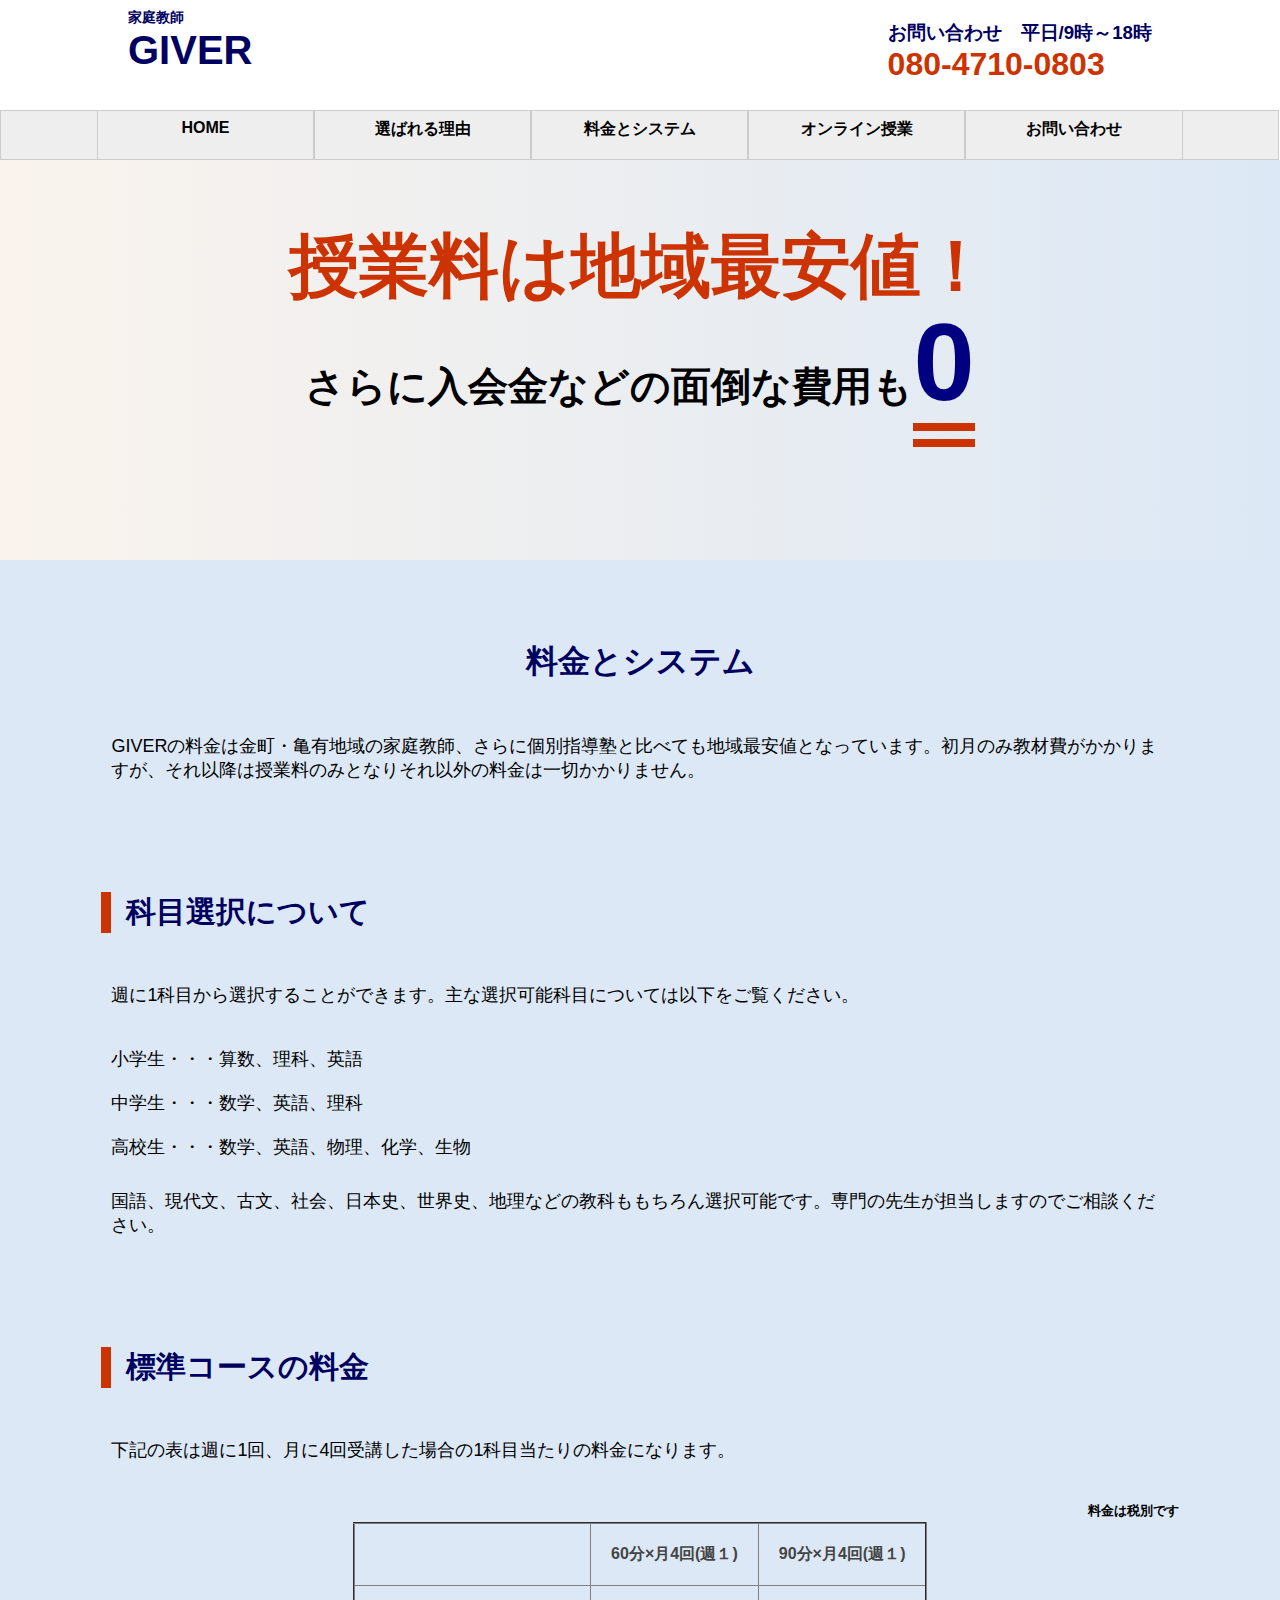
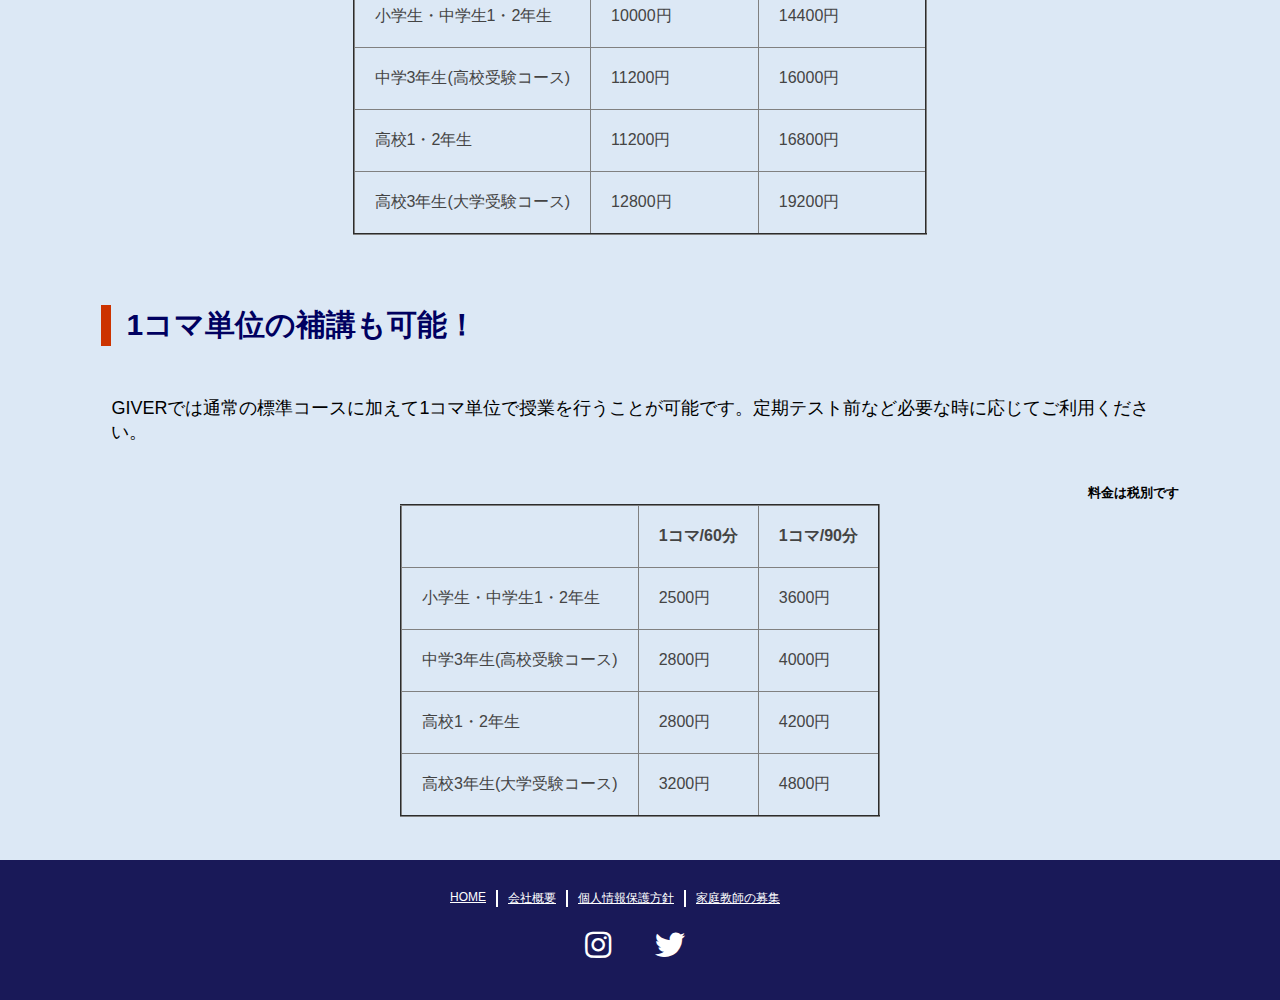
==== commit 088cd8b3: "Add files via upload" ====
--- a/index.html/index2.html
+++ b/index.html/index2.html
@@ -16,7 +16,7 @@
   <header>
       <div class="text1" id="btn2">
         <div class="left">
-          <h2 class="serf"><span class="up serif">家庭教師</span><br><span class="down">PRITICA</span></h2>
+          <h2 class="serf"><span class="up serif">家庭教師</span><br><span class="down">GIVER</span></h2>
         </div>
 
        <div class="right">
@@ -43,24 +43,24 @@
         <a href="index.html" href="#1" class="btn">選ばれる理由</a>
       </div>
       <div class="botton">
-        <a href="charge/index.html">料金とシステム</a>
+        <a href="index2.html">料金とシステム</a>
       </div>
       <div class="botton">
-        <a href="">Q&A</a>
+        <a href="index4.html">オンライン授業</a>
       </div>
       <div class="botton">
-        <a href="form/index.html">お問い合わせ</a>
+        <a href="index3.html">お問い合わせ</a>
       </div>
       </div>
     </div>
     <div class="content6">
-      <div class="top2 serif">
+      <div class="top2 ">
         <div class="mac2">
           <ul class="click">
             <li><a href="index.html" class="btn">HOME</a></li>
-            <li><a href="#1" class="btn">選ばれる理由</a></li>
-            <li><a href="charge/index.html">料金とシステム</a></li>
-            <li> <a href="form/index.html">お問い合わせ</a> </li>
+            <li><a href="index4.html">オンライン授業</a></li>
+            <li><a href="index2.html">料金とシステム</a></li>
+            <li> <a href="index3.html">お問い合わせ</a> </li>
             <li><p class="close">close</p></li>
           </ul>
         </div>
@@ -70,7 +70,7 @@
       <div class="table">
         <h1>料金とシステム</h1>
           <div class="text5">
-        <p>PRITICAの料金は金町・亀有地域の家庭教師、さらに個別指導塾と比べても地域最安値となっています。初月のみ教材費がかかりますが、それ以降は授業料のみとなりそれ以外の料金は一切かかりません。</p>
+        <p>GIVERの料金は金町・亀有地域の家庭教師、さらに個別指導塾と比べても地域最安値となっています。初月のみ教材費がかかりますが、それ以降は授業料のみとなりそれ以外の料金は一切かかりません。</p>
           </div>
         <div class="text5">
           <h2>科目選択について</h2>
@@ -115,10 +115,10 @@
         </table>
         <div class="text5">
           <h2>1コマ単位の補講も可能！</h2>
-          <p>PRITICAでは通常の標準コースに加えて1コマ単位で授業を行うことが可能です。定期テスト前など必要な時に応じてご利用ください。</p>
+          <p>GIVERでは通常の標準コースに加えて1コマ単位で授業を行うことが可能です。定期テスト前など必要な時に応じてご利用ください。</p>
             <h5>料金は税別です</h5>
         </div>
-      
+
         <table border="2">
           <tr>
           <th></th>
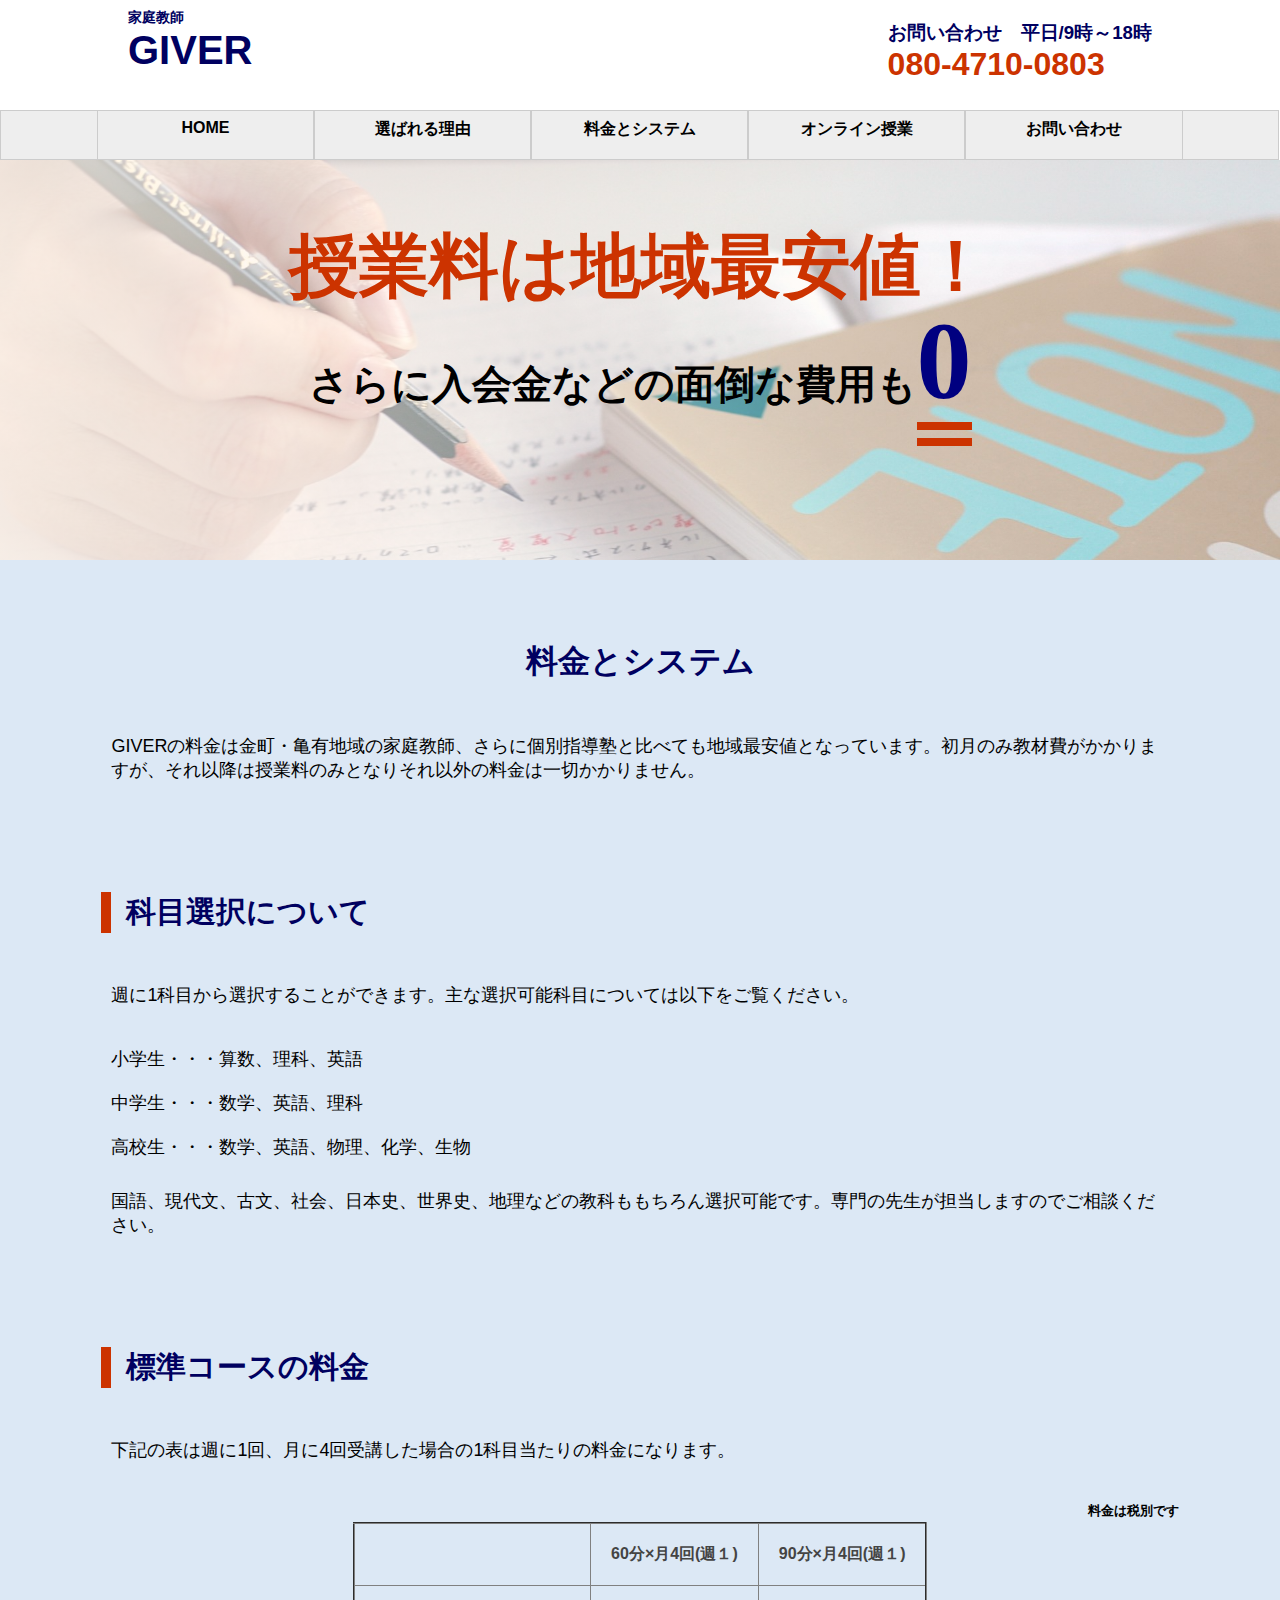
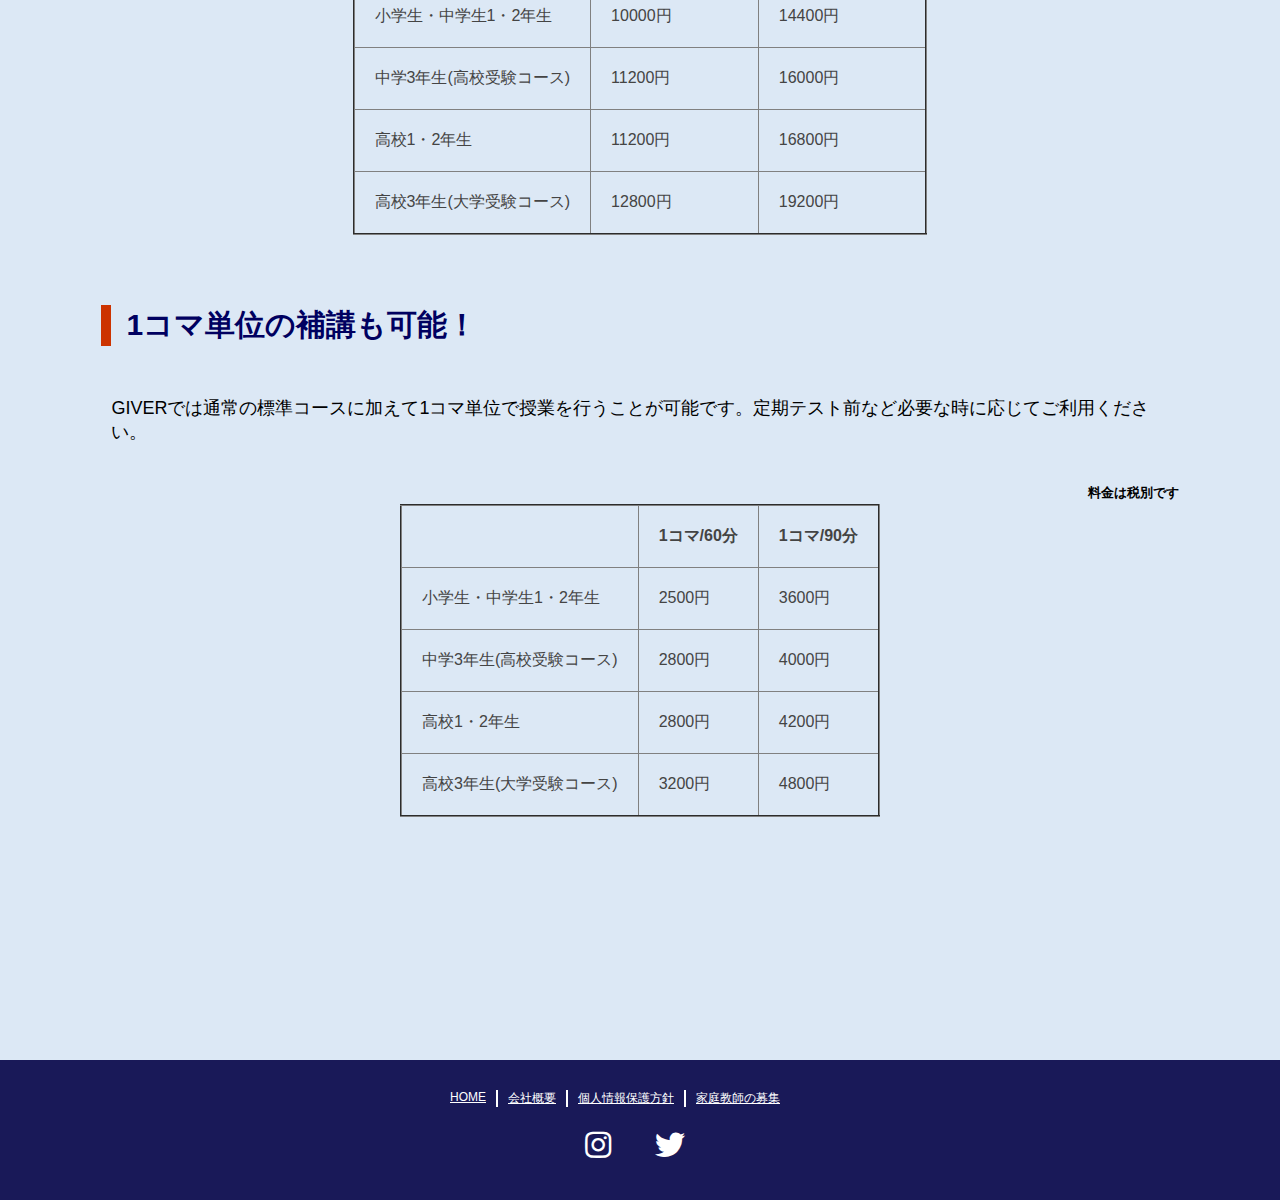
==== commit cb321ad6: "Add files via upload" ====
--- a/index.html/index2.html
+++ b/index.html/index2.html
@@ -65,7 +65,7 @@
           </ul>
         </div>
         <h1 class="serif">授業料は地域最安値！</h1>
-        <h2>さらに入会金などの面倒な費用も<span>0</span> </h2>
+        <h2 class="serif">さらに入会金などの面倒な費用も<span>0</span> </h2>
       </div>
       <div class="table">
         <h1>料金とシステム</h1>
--- a/index.html/css/stylesheet.css
+++ b/index.html/css/stylesheet.css
@@ -617,7 +617,7 @@
   margin: 0 auto;
 }
 .content6{
-  height: 2300px;
+  height: 2500px;
   width: 100%;
   background-color:    rgba(20, 100,190 , 0.15);
   color: black;
@@ -647,7 +647,7 @@
 }
 .table{
   margin: 0 auto;
-  height: 1900px;
+  height: 2000px;
   width: 99%;
   display: block;
   margin: 0 auto;
@@ -682,6 +682,9 @@
   list-style: none;
   padding-bottom: 20px;
 }
+.text5 h3{
+  font-size: 24px;
+}
 table{
   color: #444;
   border-collapse: collapse;
@@ -699,6 +702,92 @@
 .text5 h5{
   float: right;
 }
+.content7{
+  height: 840px;
+}
+.top3{
+  height: 15px;
+}
+form{
+  text-align: left;
+  margin: 0 auto;
+  width: 70%;
+}
+form h2{
+  padding: 20px;
+  font-size: 28px;
+}
+.span5{
+  font-size: 10px;
+  color: red;
+}
+form p{
+  padding-top: 20px;
+}
+.content8{
+  height: 2200px;
+}
+.text6{
+  text-align: center;
+  width: 50%;
+  margin: 70px auto;
+  border: red solid 2px;
+}
+.text6 h3{
+  padding: 20px;
+}
+.text6 h1{
+  padding: 20px;
+}
+.text6 p{
+  padding: 20px;
+}
+.text7{
+  text-align: center;
+  height: 150px;
+  padding: 50px;
+}
+.text7 h2{
+  padding: 40px;
+}
+.span6{
+  font-size: 38px;
+  color:  #CC3300;
+}
+.text8 p{
+    border-bottom: #000060 solid 1.5px;
+}
+.text8{
+  width: 80%;
+  height: 1000px;
+  margin: 0 auto;
+}
+.left2{
+  float: left;
+  width: 60%;
+}
+.right3{
+  float: right;
+  width: 60%;
+}
+.image4{
+  width: 304px;
+  height: 228px;
+  margin: 80px 0 0 40px;
+}
+.image3,.image5{
+  width: 304px;
+  height: 202px;
+  margin: 110px 40px 0 40px;
+}
+.span7{
+  color: #CC3300;
+  font-size: 40px;
+    padding-right: 15px;
+
+}
+
+
 @media(max-width:1200px){
   .content4{
     width: 96%;
@@ -754,6 +843,28 @@
     margin-top: 2px;
 
   }
+  .text8{
+    width: 90%;
+    height: 1200px;
+    margin: 0 auto;
+  }
+  .left2,.right3{
+    width: 50%;
+  }
+  .right3{
+    margin-top: 30px;
+  }
+  .image4{
+    margin-top: 120px;
+    margin-left: 80px;
+  }
+  .image3,.image5{
+    margin-top: 130px;
+    margin-bottom: 90px;
+  }
+  .content8{
+    height: 2300px;
+  }
 }
 @media(max-width:1100px){
 
@@ -779,6 +890,7 @@
   .points2{
     width: 90%;
   }
+
 }
 @media(max-width:950px){
   .points2{
@@ -806,6 +918,10 @@
     color:    #CC3300;
     font-size: 70px;
 
+  }
+  form{
+    float: left;
+    padding-left: 100px;
   }
 }
 @media(max-width:900px){
@@ -952,6 +1068,23 @@
     float: right;
     font-size: 12px;
   }
+  .text8{
+    width: 95%;
+    height: 1300px;
+    margin:  0 auto;
+  }
+  .right3{
+    width: 45%;
+    margin-top: 30px;
+  }
+  .left2{
+    width: 45%;
+
+  }
+  .image5{
+    margin-top: 230px;
+    margin-bottom: 20px;
+  }
 }
 @media(max-width:810px){
   .corse{
@@ -1002,6 +1135,42 @@
   .top-botton{
     left: 84%;
   }
+  .content8{
+    height: 2700px;
+  }
+  .text8{
+    width: 80%;
+  height:  1650px;
+  }
+  .left2,.right3{
+    width: 100%;
+    float: none;
+  }
+  .image4{
+    margin-top: 60px;
+  }
+  .image5{
+    margin-left: 80px;
+    margin-bottom: 0;
+    margin-top: 60px;
+  }
+  .image3{
+    display: none;
+  }
+  .text6{
+    width: 70%;
+    margin-top: 0;
+  }
+  .text6 p{
+    font-size: 14px;
+  }
+  .text6 h3{
+    font-size: 17px;
+  }
+  .image4,.image5{
+    margin-left: 140px;
+  }
+
 }
 @media(max-width:760px){
   .call a{
@@ -1090,9 +1259,18 @@
     font-size: 46px;
 
   }
+  .image4,.image5{
+    margin-left: 80px;
+  }
+
 
 }
 @media(max-width:700px){
+  form{
+    width: 70%;
+    text-align: left;
+    margin: 0;
+  }
   .call a{
     font-size: 22px;
     width: 40%;
@@ -1169,6 +1347,9 @@
     height: 160px;
     padding-left: 50px;
   }
+  .image4,.image5{
+    margin-left: 60px;
+  }
 
 }
 @media(max-width:640px){
@@ -1284,6 +1465,7 @@
   .no-click li:nth-child(3){
     margin-top: 10px;
   }
+
 }
 @media(max-width:600px){
   .shou img{
@@ -1587,8 +1769,25 @@
     padding: 10px;
     font-size: 14px;
   }
+  .content8{
+    height: 2900px;
+  }
   .text5 h5{
     float: right;
     font-size: 12px;
   }
-}
+  .image4,.image5{
+    margin-left: 0px;
+  }
+  .text7{
+    height: 220px;
+  }
+  .text8{
+    height: 1900px;
+  }
+  .text6 h3{
+    font-size: 15px;
+    padding-top: 15px;
+    padding-bottom: 0;
+  }
+}
